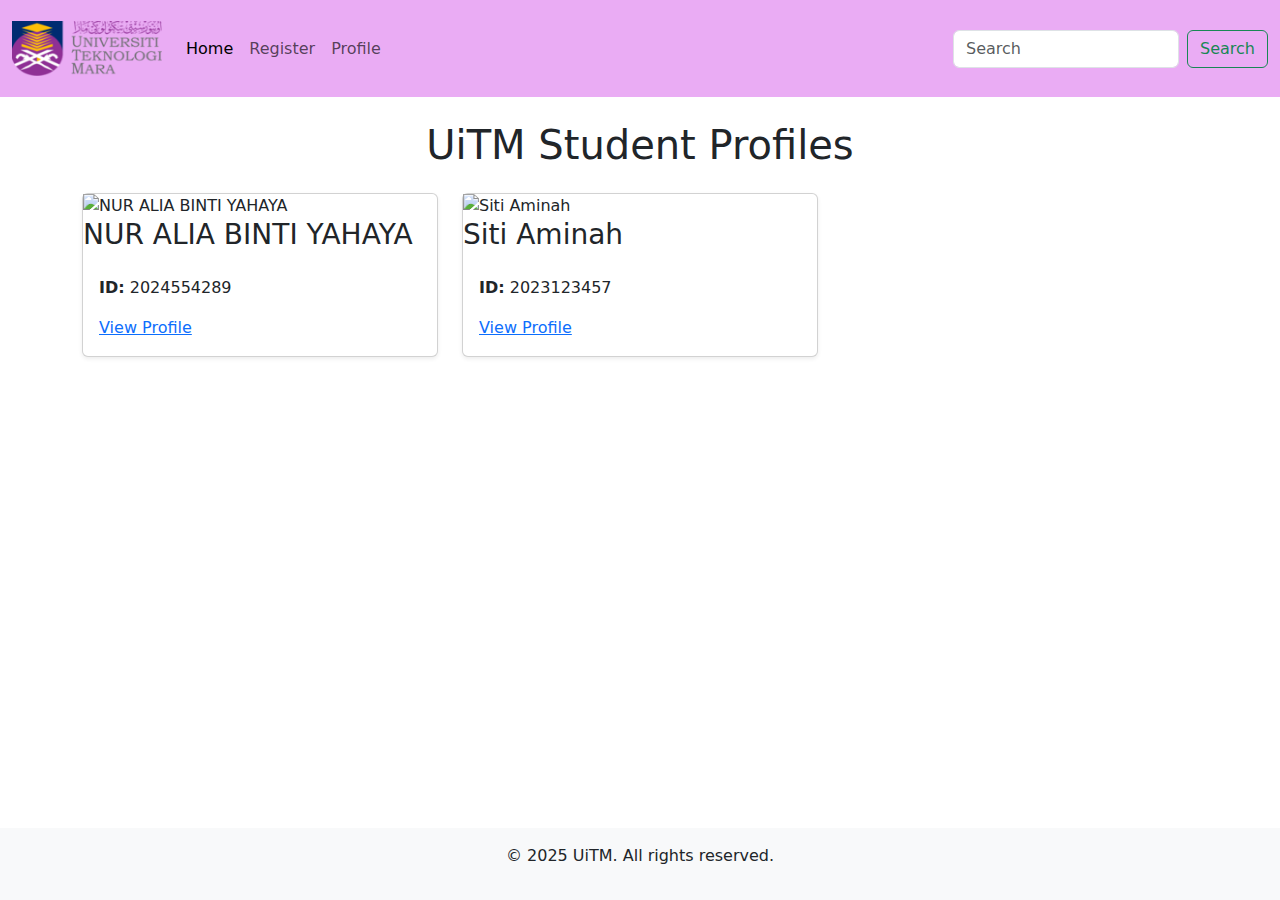
==== list.html @ 4d1b1b32 "Create list.html" ====
<!doctype html>
<html lang="en">
  <head>
    <meta charset="utf-8">
    <meta name="viewport" content="width=device-width, initial-scale=1">
    <title>Student e-Profile</title>
    <link href="https://cdn.jsdelivr.net/npm/bootstrap@5.3.3/dist/css/bootstrap.min.css" 
    rel="stylesheet" integrity="sha384-QWTKZyjpPEjISv5WaRU9OFeRpok6YctnYmDr5pNlyT2bRjXh0JMhjY6hW+ALEwIH" crossorigin="anonymous">
  </head>
  <body class="d-flex flex-column min-vh-100">
    <header>
    <nav class="navbar navbar-expand-lg py-3" style="background-color:rgb(234, 172, 244);">
        <div class="container-fluid">
            <a class="navbar-brand" href="index.html">
            <img src="uitm.png" alt="UiTM Logo" width="150" height="55">
            </a>
            <button class="navbar-toggler" type="button" data-bs-toggle="collapse" data-bs-target="#navbarSupportedContent" aria-controls="navbarSupportedContent" aria-expanded="false" aria-label="Toggle navigation">
                <span class="navbar-toggler-icon"></span>
            </button>
            <div class="collapse navbar-collapse" id="navbarSupportedContent">
                <ul class="navbar-nav me-auto mb-2 mb-lg-0">
                    <li class="nav-item">
                        <a class="nav-link active" aria-current="page" href="index.html">Home</a>
                    </li>
                    <li class="nav-item">
                        <a class="nav-link" href="Register.html">Register</a>
                    </li>
                    <li class="nav-item">
                        <a class="nav-link" href="login.html">Profile</a>
                    </li>
                </ul>
                <form class="d-flex" role="search">
                    <input class="form-control me-2" type="search" placeholder="Search" aria-label="Search">
                    <button class="btn btn-outline-success" type="submit">Search</button>
                </form>
            </div>
        </div>
    </nav>
    </header>

    <div class="container my-4">
        <h1 class="text-center mb-4">UiTM Student Profiles</h1>
        <div class="row" id="profile-list"></div> 
    </div>

    <script src="script.js"></script>
    </main>
    <br><br>
    




    

    <script src="https://cdn.jsdelivr.net/npm/@popperjs/core@2.11.8/dist/umd/popper.min.js" 
    integrity="sha384-I7E8VVD/ismYTF4hNIPjVp/Zjvgyol6VFvRkX/vR+Vc4jQkC+hVqc2pM8ODewa9r" crossorigin="anonymous"></script>
    <script src="https://cdn.jsdelivr.net/npm/bootstrap@5.3.3/dist/js/bootstrap.min.js" 
    integrity="sha384-0pUGZvbkm6XF6gxjEnlmuGrJXVbNuzT9qBBavbLwCsOGabYfZo0T0to5eqruptLy" crossorigin="anonymous"></script>
    
    <!-- Footer -->
    <footer class="bg-light text-center py-3 mt-auto">
        <p>&copy; 2025 UiTM. All rights reserved.</p>
    </footer>
</body>
</html>
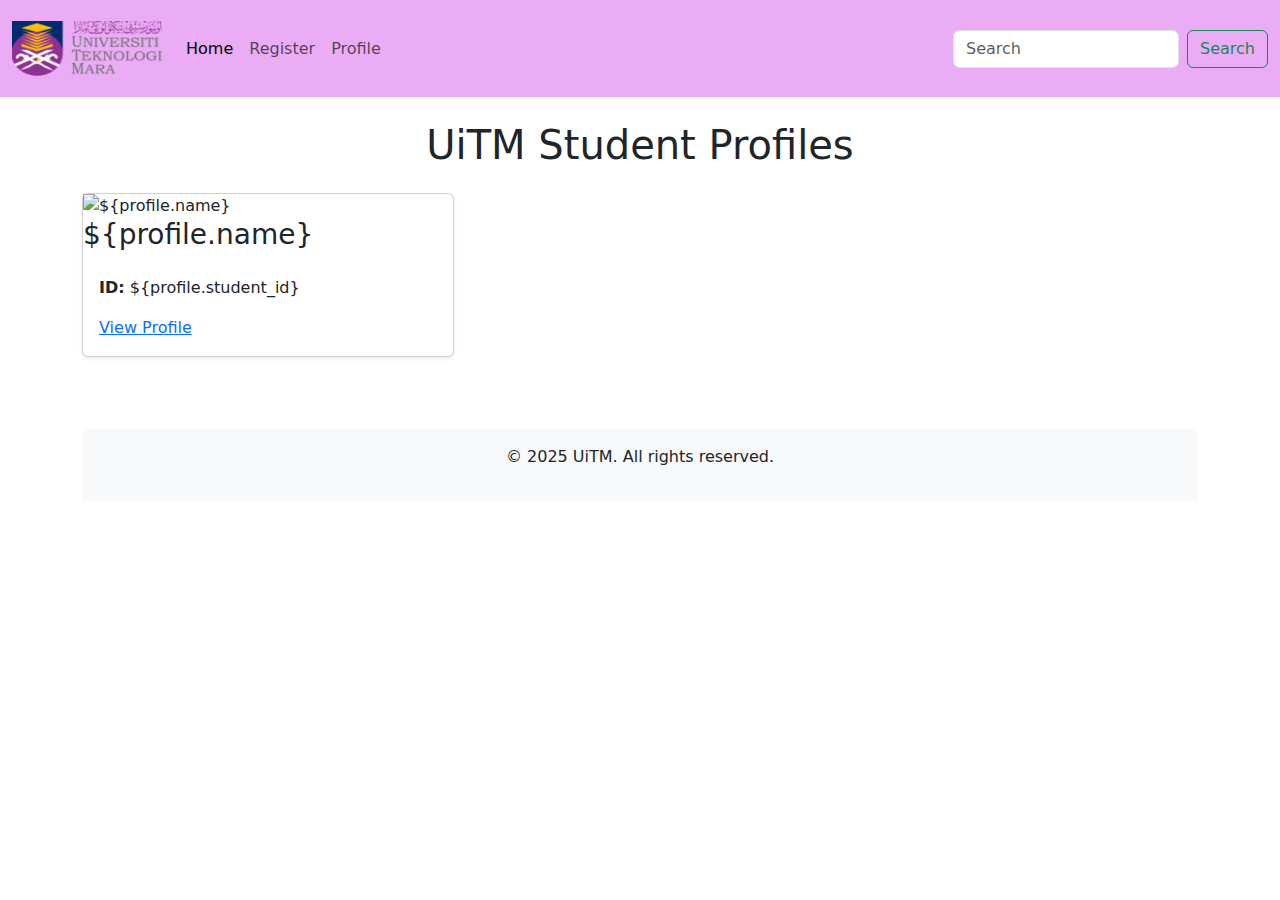
==== commit d807711e: "Update list.html" ====
--- a/list.html
+++ b/list.html
@@ -40,8 +40,16 @@
 
     <div class="container my-4">
         <h1 class="text-center mb-4">UiTM Student Profiles</h1>
-        <div class="row" id="profile-list"></div> 
-    </div>
+        <div class="col-md-4 mb-4">
+        <div class="card h-100 shadow-sm">
+            <img src="${profile.image}" alt="${profile.name}" class="img-fluid" style="max-width: 100%; max-height: 200px; object-fit: cover;">
+            <h3>${profile.name}</h3>
+            <div class="card-body">
+                <p><strong>ID:</strong> ${profile.student_id}</p>
+                <a href="profile.html?id=${profile.id}">View Profile</a>
+            </div>
+        </div>
+        </div>
 
     <script src="script.js"></script>
     </main>
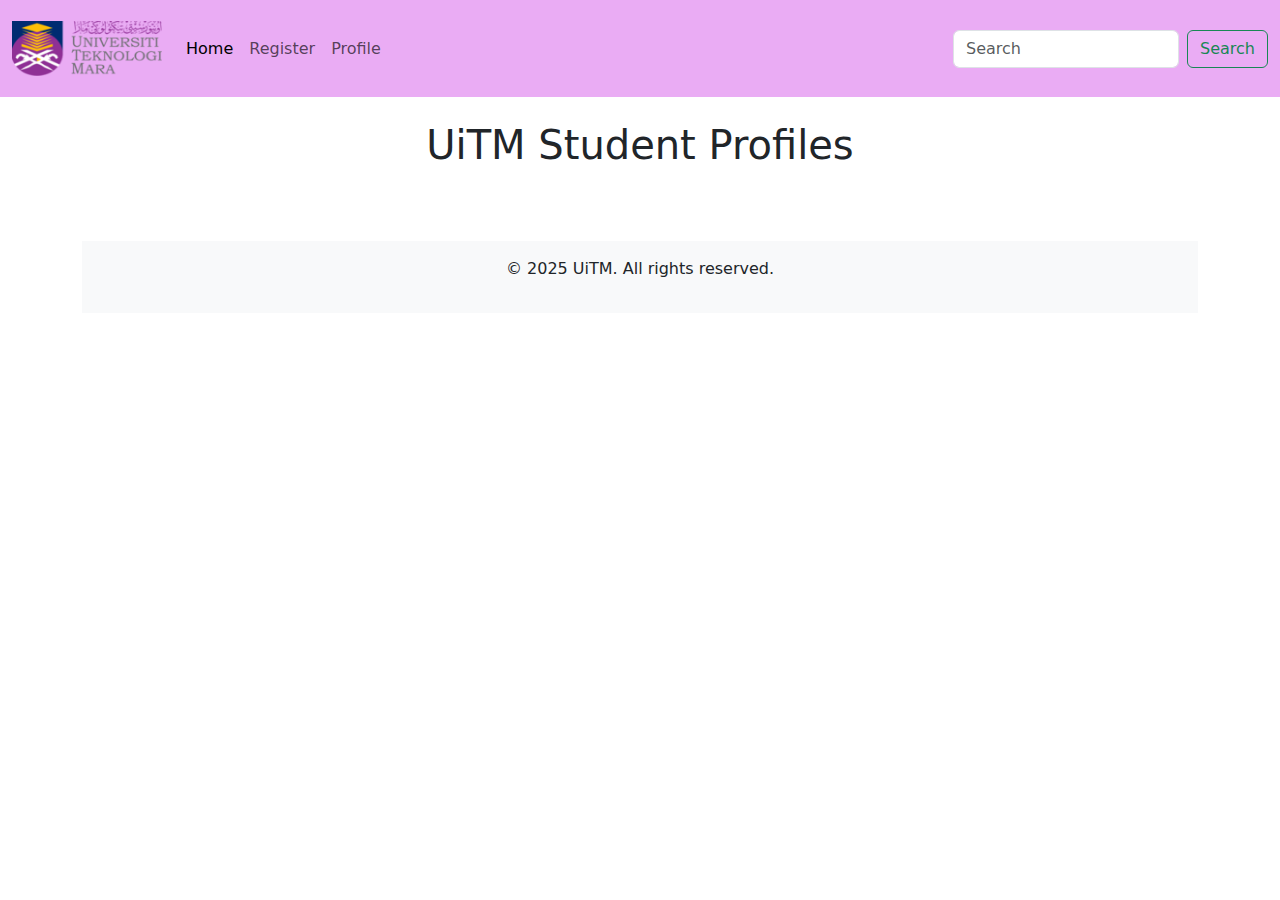
==== commit be020ca6: "Update list.html" ====
--- a/list.html
+++ b/list.html
@@ -40,18 +40,9 @@
 
     <div class="container my-4">
         <h1 class="text-center mb-4">UiTM Student Profiles</h1>
-        <div class="col-md-4 mb-4">
-        <div class="card h-100 shadow-sm">
-            <img src="${profile.image}" alt="${profile.name}" class="img-fluid" style="max-width: 100%; max-height: 200px; object-fit: cover;">
-            <h3>${profile.name}</h3>
-            <div class="card-body">
-                <p><strong>ID:</strong> ${profile.student_id}</p>
-                <a href="profile.html?id=${profile.id}">View Profile</a>
-            </div>
-        </div>
-        </div>
+        <div id="profile-list"></div>
 
-    <script src="script.js"></script>
+    <script src="profile.js"></script>
     </main>
     <br><br>
     
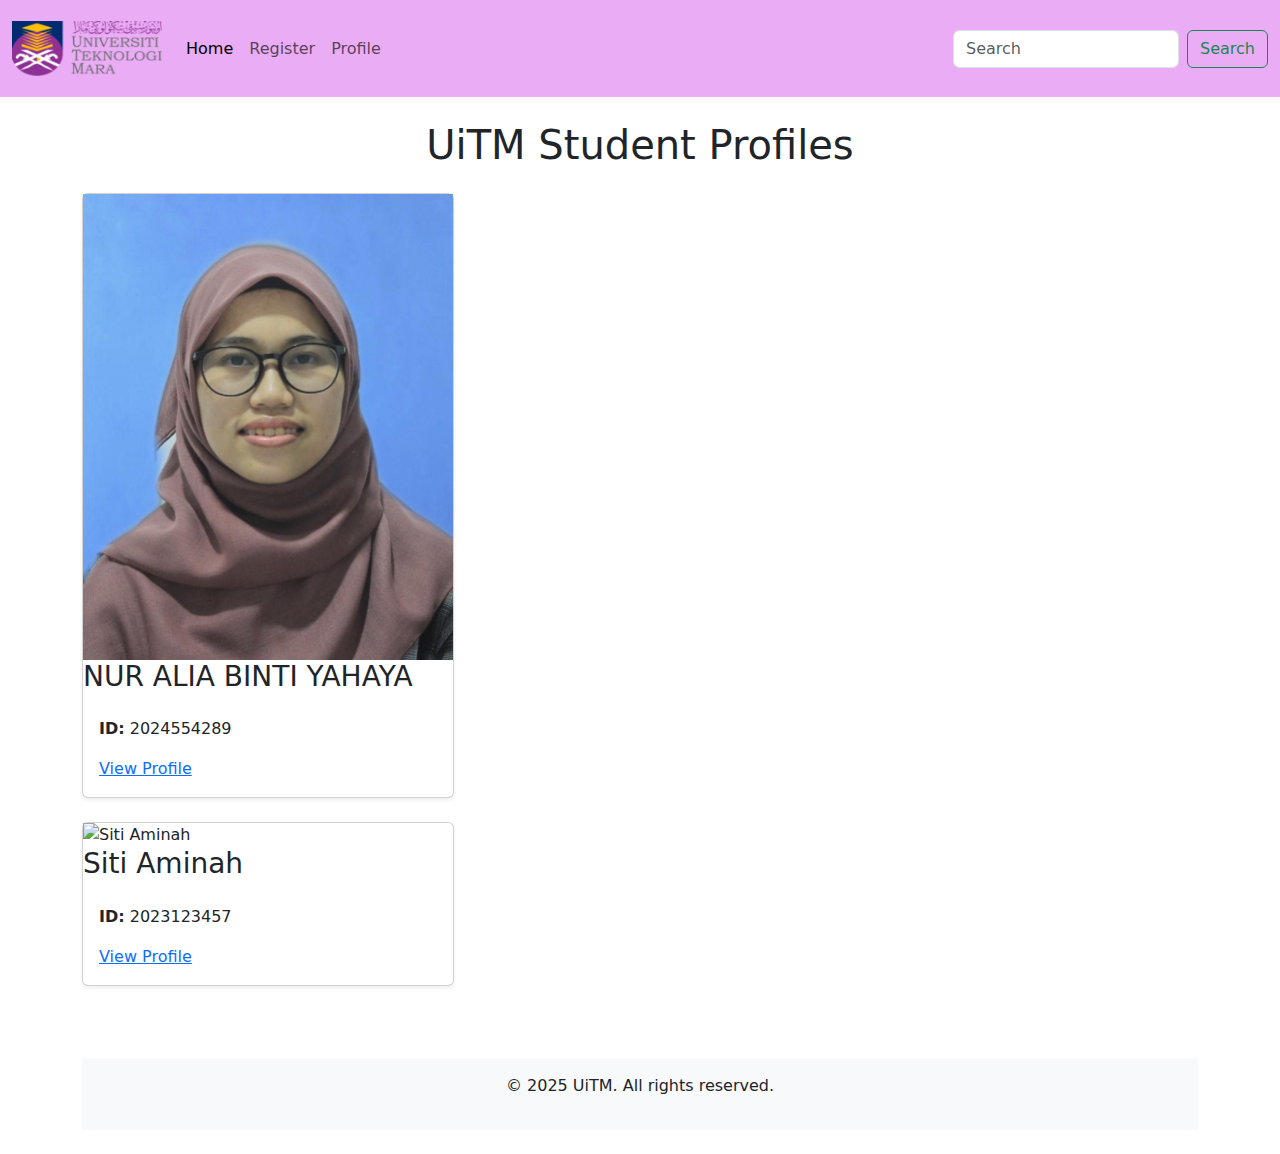
==== commit e7d0f1a5: "Update list.html" ====
--- a/list.html
+++ b/list.html
@@ -42,7 +42,7 @@
         <h1 class="text-center mb-4">UiTM Student Profiles</h1>
         <div id="profile-list"></div>
 
-    <script src="profile.js"></script>
+    <script src="script.js"></script>
     </main>
     <br><br>
     
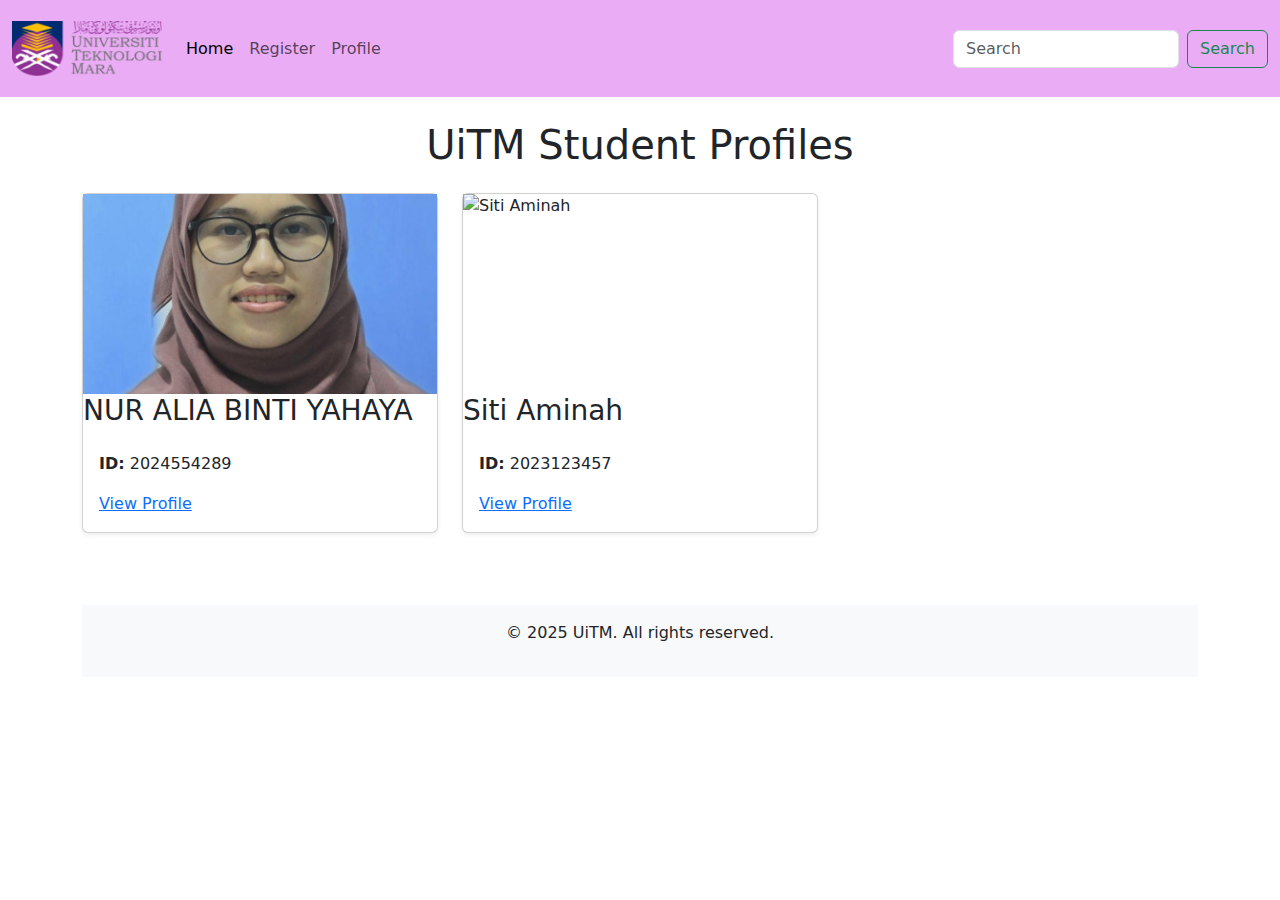
==== commit f339e806: "Update list.html" ====
--- a/list.html
+++ b/list.html
@@ -6,6 +6,7 @@
     <title>Student e-Profile</title>
     <link href="https://cdn.jsdelivr.net/npm/bootstrap@5.3.3/dist/css/bootstrap.min.css" 
     rel="stylesheet" integrity="sha384-QWTKZyjpPEjISv5WaRU9OFeRpok6YctnYmDr5pNlyT2bRjXh0JMhjY6hW+ALEwIH" crossorigin="anonymous">
+    <link rel="stylesheet" href="custom_list.css">
   </head>
   <body class="d-flex flex-column min-vh-100">
     <header>
@@ -36,20 +37,14 @@
             </div>
         </div>
     </nav>
-    </header>
 
     <div class="container my-4">
         <h1 class="text-center mb-4">UiTM Student Profiles</h1>
-        <div id="profile-list"></div>
+        <div class="row" id="profile-list"></div> 
 
     <script src="script.js"></script>
     </main>
     <br><br>
-    
-
-
-
-
     
 
     <script src="https://cdn.jsdelivr.net/npm/@popperjs/core@2.11.8/dist/umd/popper.min.js" 
--- a/custom_list.css
+++ b/custom_list.css
@@ -0,0 +1,5 @@
+.profile-image {
+    width: 100%; /* Make the image responsive */
+    height: 200px; /* Set a fixed height */
+    object-fit: cover; /* Ensure the image fits without distorting */
+}
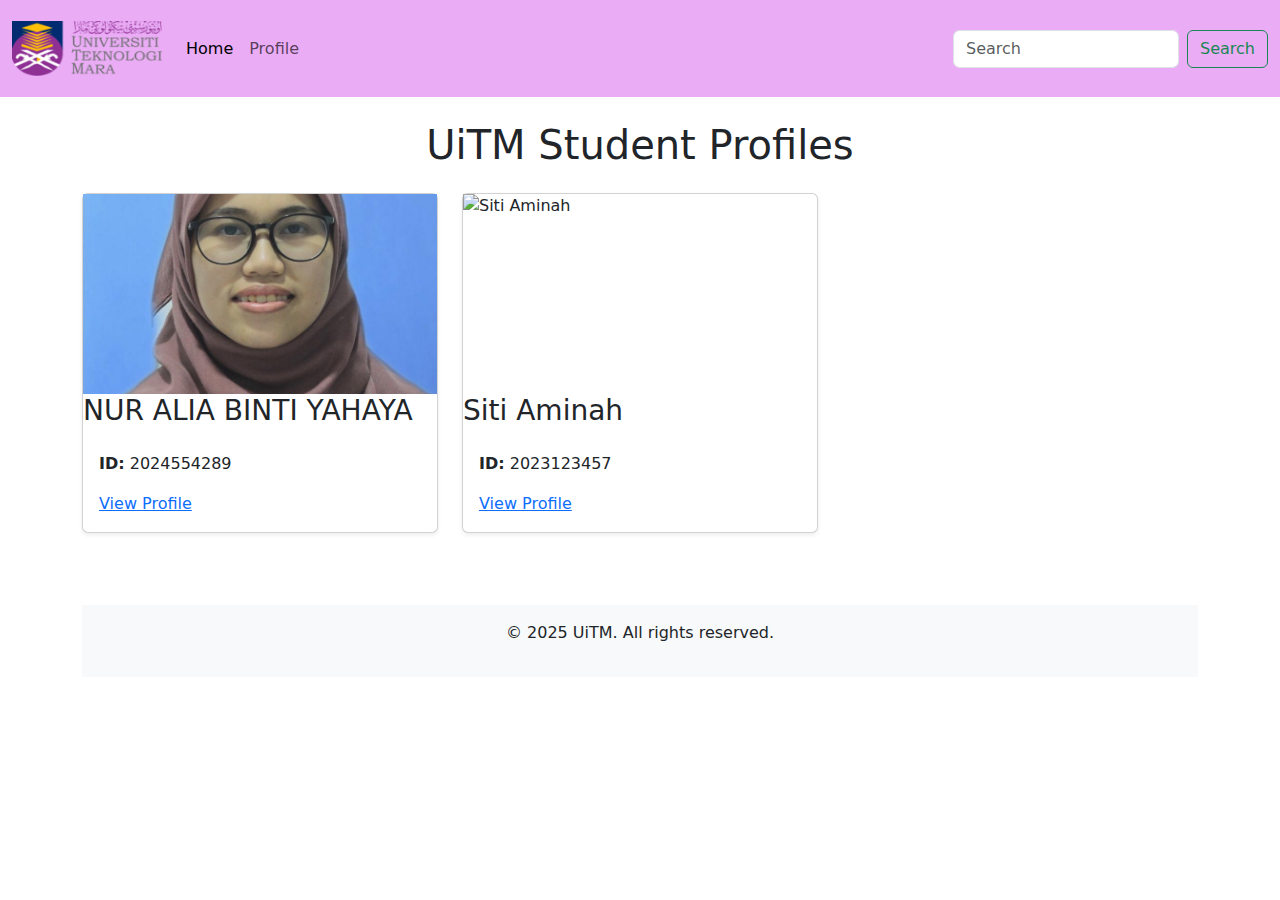
==== commit 1146e977: "Update list.html" ====
--- a/list.html
+++ b/list.html
@@ -22,9 +22,6 @@
                 <ul class="navbar-nav me-auto mb-2 mb-lg-0">
                     <li class="nav-item">
                         <a class="nav-link active" aria-current="page" href="index.html">Home</a>
-                    </li>
-                    <li class="nav-item">
-                        <a class="nav-link" href="Register.html">Register</a>
                     </li>
                     <li class="nav-item">
                         <a class="nav-link" href="login.html">Profile</a>
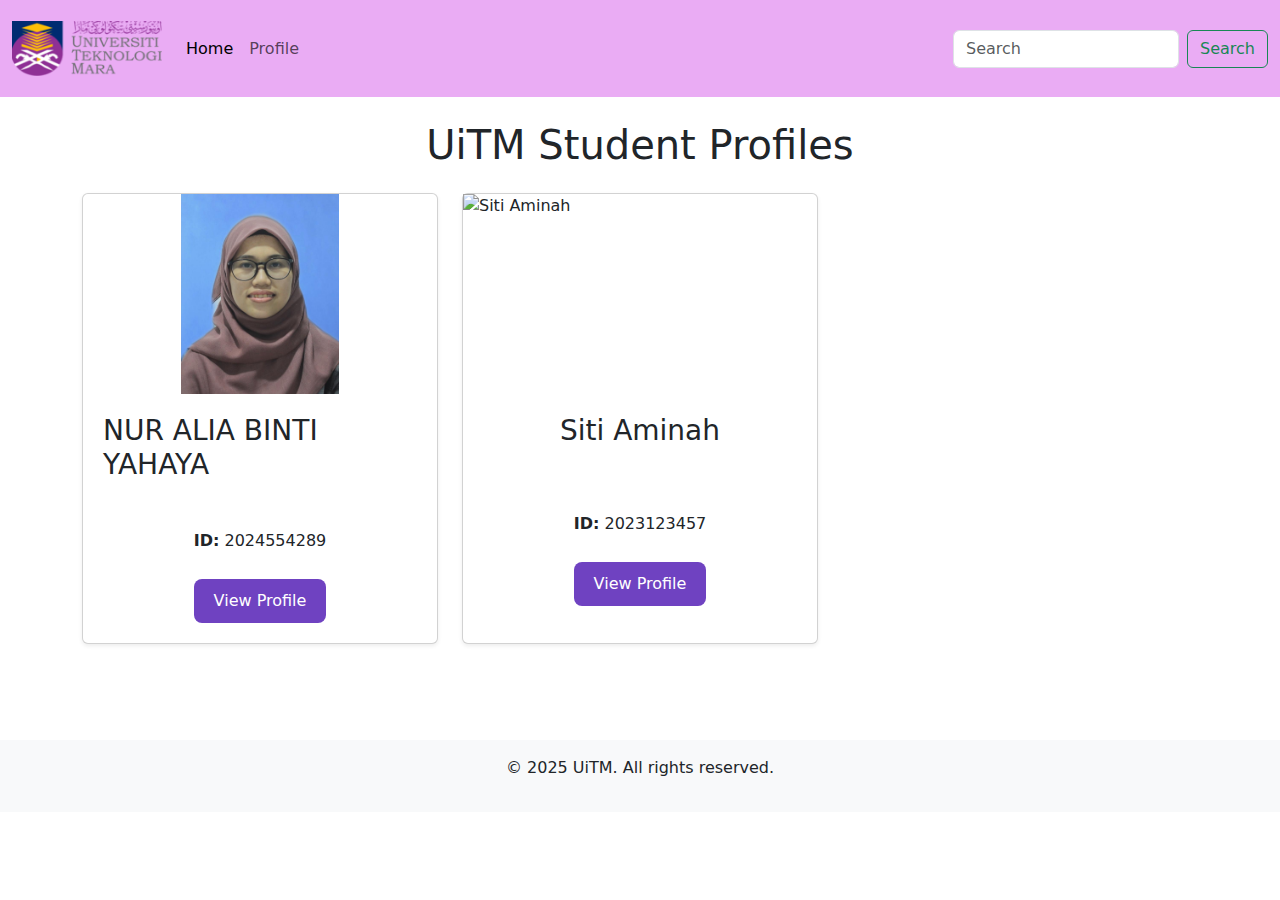
==== commit 15f1bcf2: "Update list.html" ====
--- a/list.html
+++ b/list.html
@@ -10,6 +10,7 @@
   </head>
   <body class="d-flex flex-column min-vh-100">
     <header>
+    <main>
     <nav class="navbar navbar-expand-lg py-3" style="background-color:rgb(234, 172, 244);">
         <div class="container-fluid">
             <a class="navbar-brand" href="index.html">
--- a/custom_list.css
+++ b/custom_list.css
@@ -1,5 +1,28 @@
 .profile-image {
     width: 100%; /* Make the image responsive */
     height: 200px; /* Set a fixed height */
-    object-fit: cover; /* Ensure the image fits without distorting */
+    object-fit: contain; /* Ensure the image fits without cropping, maintaining the aspect ratio */
 }
+.custom-btn {
+    background-color: #6f42c1;  
+    color: white;   
+    padding: 10px 20px; 
+    border: none;              
+    border-radius: 8px;         
+    text-decoration: none;      
+    display: inline-block;      
+    transition: background-color 0.3s ease; 
+}
+
+.custom-btn:hover {
+    background-color: #5a32a3; 
+    color: #fff;              
+    transform: scale(1.05);   
+}
+.card-body {
+    padding: 20px;
+    display: flex;
+    flex-direction: column;
+    align-items: center;
+    gap:10px;
+}
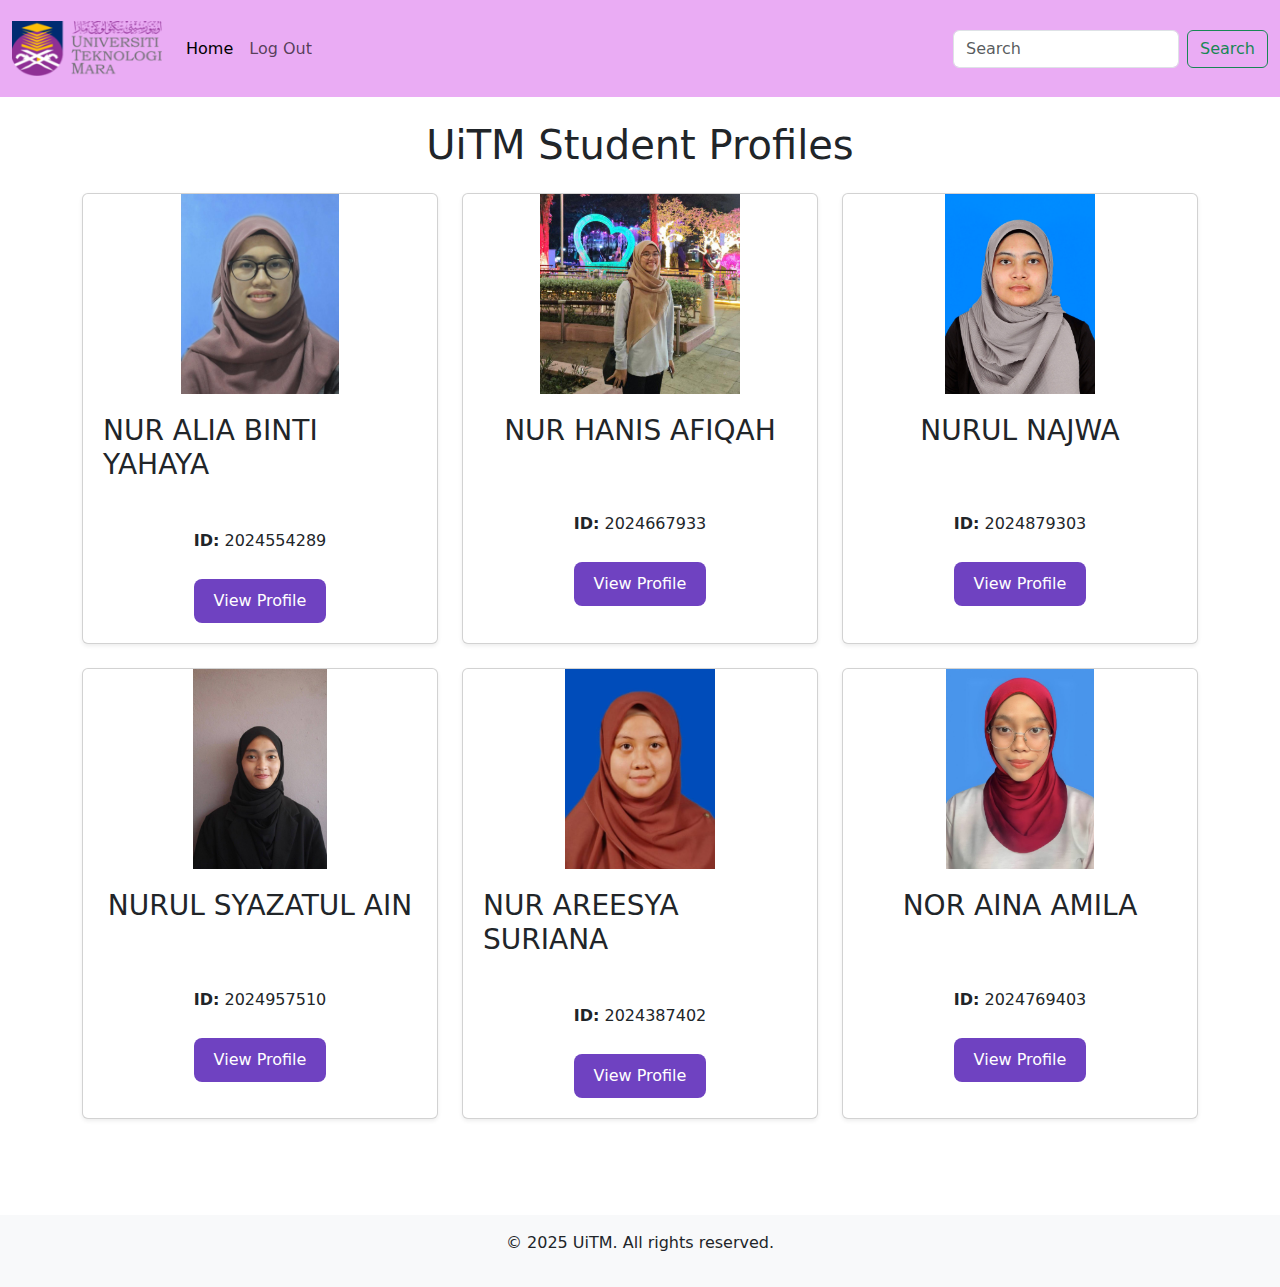
==== commit 80d81bac: "Update list.html" ====
--- a/list.html
+++ b/list.html
@@ -25,7 +25,7 @@
                         <a class="nav-link active" aria-current="page" href="index.html">Home</a>
                     </li>
                     <li class="nav-item">
-                        <a class="nav-link" href="login.html">Profile</a>
+                        <a class="nav-link" href="login.html">Log Out</a>
                     </li>
                 </ul>
                 <form class="d-flex" role="search">
